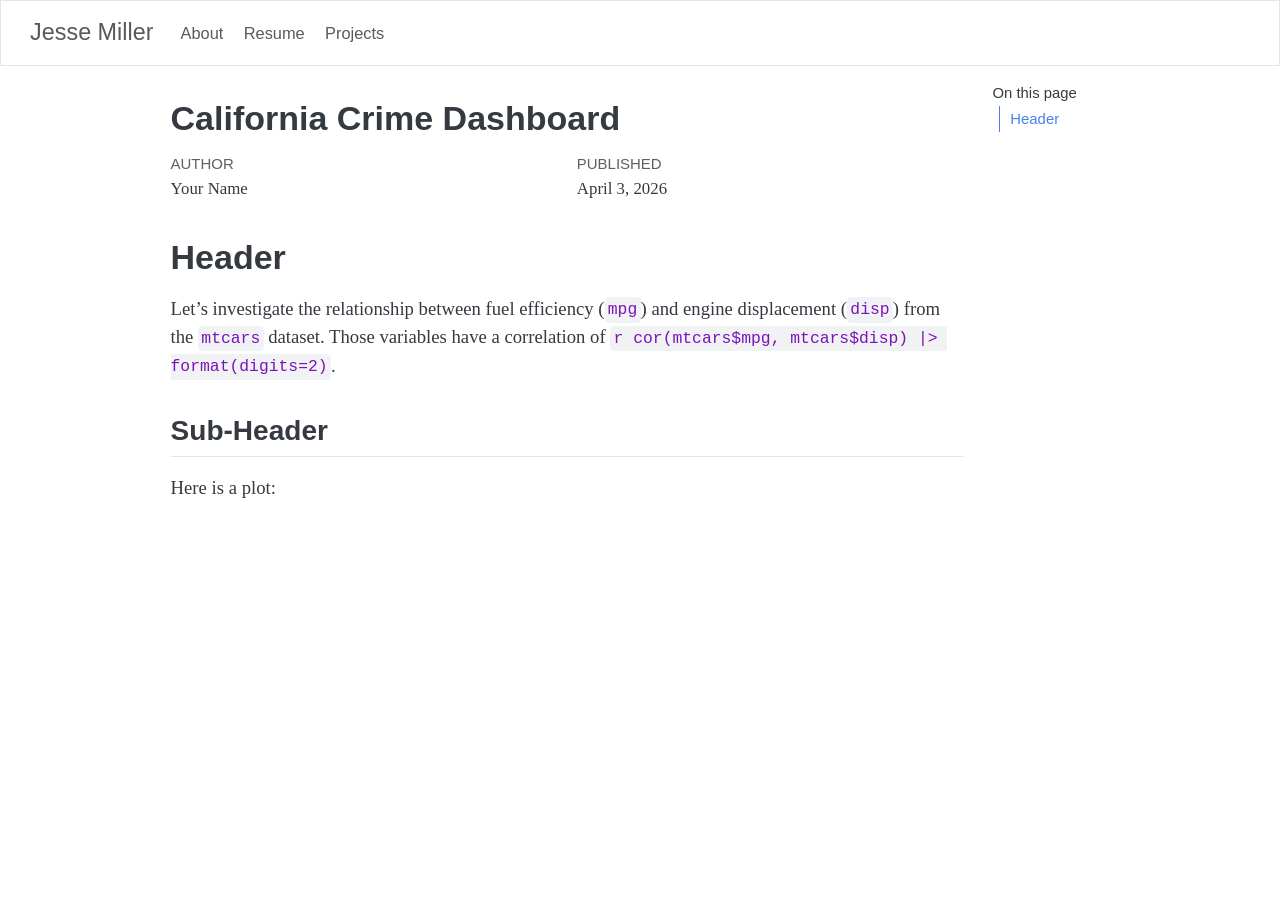
==== docs/projects/project1/index.html @ 8abe5ccd "adding quarto website" ====
<!DOCTYPE html>
<html xmlns="http://www.w3.org/1999/xhtml" lang="en" xml:lang="en"><head>

<meta charset="utf-8">
<meta name="generator" content="quarto-1.9.13">

<meta name="viewport" content="width=device-width, initial-scale=1.0, user-scalable=yes">

<meta name="author" content="Your Name">
<meta name="dcterms.date" content="2026-04-03">

<title>California Crime Dashboard – Jesse Miller</title>
<style>
code{white-space: pre-wrap;}
span.smallcaps{font-variant: small-caps;}
div.columns{display: flex; gap: min(4vw, 1.5em);}
div.column{flex: auto; overflow-x: auto;}
div.hanging-indent{margin-left: 1.5em; text-indent: -1.5em;}
ul.task-list{list-style: none;}
ul.task-list li input[type="checkbox"] {
  width: 0.8em;
  margin: 0 0.8em 0.2em -1em; /* quarto-specific, see https://github.com/quarto-dev/quarto-cli/issues/4556 */ 
  vertical-align: middle;
}
</style>


<script src="../../site_libs/quarto-nav/quarto-nav.js"></script>
<script src="../../site_libs/quarto-nav/headroom.min.js"></script>
<script src="../../site_libs/clipboard/clipboard.min.js"></script>
<script src="../../site_libs/quarto-search/autocomplete.umd.js"></script>
<script src="../../site_libs/quarto-search/fuse.min.js"></script>
<script src="../../site_libs/quarto-search/quarto-search.js"></script>
<meta name="quarto:offset" content="../../">
<script src="../../site_libs/quarto-html/quarto.js" type="module"></script>
<script src="../../site_libs/quarto-html/tabsets/tabsets.js" type="module"></script>
<script src="../../site_libs/quarto-html/axe/axe-check.js" type="module"></script>
<script src="../../site_libs/quarto-html/popper.min.js"></script>
<script src="../../site_libs/quarto-html/tippy.umd.min.js"></script>
<script src="../../site_libs/quarto-html/anchor.min.js"></script>
<link href="../../site_libs/quarto-html/tippy.css" rel="stylesheet">
<link href="../../site_libs/quarto-html/quarto-syntax-highlighting-ac077c1e730dfeb5e42400639d17284e.css" rel="stylesheet" id="quarto-text-highlighting-styles">
<script src="../../site_libs/bootstrap/bootstrap.min.js"></script>
<link href="../../site_libs/bootstrap/bootstrap-icons.css" rel="stylesheet">
<link href="../../site_libs/bootstrap/bootstrap-1468b5ae56889700a2b788e7f56f96da.min.css" rel="stylesheet" append-hash="true" id="quarto-bootstrap" data-mode="light">
<script id="quarto-search-options" type="application/json">{
  "location": "navbar",
  "copy-button": false,
  "collapse-after": 3,
  "panel-placement": "end",
  "type": "overlay",
  "limit": 50,
  "keyboard-shortcut": [
    "f",
    "/",
    "s"
  ],
  "show-item-context": false,
  "language": {
    "search-no-results-text": "No results",
    "search-matching-documents-text": "matching documents",
    "search-copy-link-title": "Copy link to search",
    "search-hide-matches-text": "Hide additional matches",
    "search-more-match-text": "more match in this document",
    "search-more-matches-text": "more matches in this document",
    "search-clear-button-title": "Clear",
    "search-text-placeholder": "",
    "search-detached-cancel-button-title": "Cancel",
    "search-submit-button-title": "Submit",
    "search-label": "Search"
  }
}</script>


<link rel="stylesheet" href="../../styles.css">
</head>

<body class="nav-fixed quarto-light">

<div id="quarto-search-results"></div>
  <header id="quarto-header" class="headroom fixed-top">
    <nav class="navbar navbar-expand-lg " data-bs-theme="dark">
      <div class="navbar-container container-fluid">
      <div class="navbar-brand-container mx-auto">
    <a class="navbar-brand" href="../../index.html">
    <span class="navbar-title">Jesse Miller</span>
    </a>
  </div>
            <div id="quarto-search" class="" title="Search"></div>
          <button class="navbar-toggler" type="button" data-bs-toggle="collapse" data-bs-target="#navbarCollapse" aria-controls="navbarCollapse" role="menu" aria-expanded="false" aria-label="Toggle navigation" onclick="if (window.quartoToggleHeadroom) { window.quartoToggleHeadroom(); }">
  <span class="navbar-toggler-icon"></span>
</button>
          <div class="collapse navbar-collapse" id="navbarCollapse">
            <ul class="navbar-nav navbar-nav-scroll me-auto">
  <li class="nav-item">
    <a class="nav-link" href="../../index.html"> 
<span class="menu-text">About</span></a>
  </li>  
  <li class="nav-item">
    <a class="nav-link" href="../../resume.html"> 
<span class="menu-text">Resume</span></a>
  </li>  
  <li class="nav-item">
    <a class="nav-link" href="../../projects.html"> 
<span class="menu-text">Projects</span></a>
  </li>  
</ul>
          </div> <!-- /navcollapse -->
            <div class="quarto-navbar-tools">
</div>
      </div> <!-- /container-fluid -->
    </nav>
</header>
<!-- content -->
<div id="quarto-content" class="quarto-container page-columns page-rows-contents page-layout-article page-navbar">
<!-- sidebar -->
<!-- margin-sidebar -->
    <div id="quarto-margin-sidebar" class="sidebar margin-sidebar">
        <nav id="TOC" role="doc-toc" class="toc-active">
    <h2 id="toc-title">On this page</h2>
   
  <ul>
  <li><a href="#header" id="toc-header" class="nav-link active" data-scroll-target="#header">Header</a>
  <ul class="collapse">
  <li><a href="#sub-header" id="toc-sub-header" class="nav-link" data-scroll-target="#sub-header">Sub-Header</a></li>
  </ul></li>
  </ul>
</nav>
    </div>
<!-- main -->
<main class="content" id="quarto-document-content">

<header id="title-block-header" class="quarto-title-block default">
<div class="quarto-title">
<h1 class="title">California Crime Dashboard</h1>
</div>



<div class="quarto-title-meta">

    <div>
    <div class="quarto-title-meta-heading">Author</div>
    <div class="quarto-title-meta-contents">
             <p>Your Name </p>
          </div>
  </div>
    
    <div>
    <div class="quarto-title-meta-heading">Published</div>
    <div class="quarto-title-meta-contents">
      <p class="date">April 3, 2026</p>
    </div>
  </div>
  
    
  </div>
  


</header>


<section id="header" class="level1">
<h1>Header</h1>
<p>Let’s investigate the relationship between fuel efficiency (<code>mpg</code>) and engine displacement (<code>disp</code>) from the <code>mtcars</code> dataset. Those variables have a correlation of <code>r cor(mtcars$mpg, mtcars$disp) |&gt; format(digits=2)</code>.</p>
<section id="sub-header" class="level2">
<h2 class="anchored" data-anchor-id="sub-header">Sub-Header</h2>
<p>Here is a plot:</p>


</section>
</section>

</main> <!-- /main -->
<script id="quarto-html-after-body" type="application/javascript">
  window.document.addEventListener("DOMContentLoaded", function (event) {
    const icon = "";
    const anchorJS = new window.AnchorJS();
    anchorJS.options = {
      placement: 'right',
      icon: icon
    };
    anchorJS.add('.anchored');
    const isCodeAnnotation = (el) => {
      for (const clz of el.classList) {
        if (clz.startsWith('code-annotation-')) {                     
          return true;
        }
      }
      return false;
    }
    const onCopySuccess = function(e) {
      // button target
      const button = e.trigger;
      // don't keep focus
      button.blur();
      // flash "checked"
      button.classList.add('code-copy-button-checked');
      var currentTitle = button.getAttribute("title");
      button.setAttribute("title", "Copied!");
      let tooltip;
      if (window.bootstrap) {
        button.setAttribute("data-bs-toggle", "tooltip");
        button.setAttribute("data-bs-placement", "left");
        button.setAttribute("data-bs-title", "Copied!");
        tooltip = new bootstrap.Tooltip(button, 
          { trigger: "manual", 
            customClass: "code-copy-button-tooltip",
            offset: [0, -8]});
        tooltip.show();    
      }
      setTimeout(function() {
        if (tooltip) {
          tooltip.hide();
          button.removeAttribute("data-bs-title");
          button.removeAttribute("data-bs-toggle");
          button.removeAttribute("data-bs-placement");
        }
        button.setAttribute("title", currentTitle);
        button.classList.remove('code-copy-button-checked');
      }, 1000);
      // clear code selection
      e.clearSelection();
    }
    const getTextToCopy = function(trigger) {
      const outerScaffold = trigger.parentElement.cloneNode(true);
      const codeEl = outerScaffold.querySelector('code');
      for (const childEl of codeEl.children) {
        if (isCodeAnnotation(childEl)) {
          childEl.remove();
        }
      }
      return codeEl.innerText;
    }
    const clipboard = new window.ClipboardJS('.code-copy-button:not([data-in-quarto-modal])', {
      text: getTextToCopy
    });
    clipboard.on('success', onCopySuccess);
    if (window.document.getElementById('quarto-embedded-source-code-modal')) {
      const clipboardModal = new window.ClipboardJS('.code-copy-button[data-in-quarto-modal]', {
        text: getTextToCopy,
        container: window.document.getElementById('quarto-embedded-source-code-modal')
      });
      clipboardModal.on('success', onCopySuccess);
    }
      var localhostRegex = new RegExp(/^(?:http|https):\/\/localhost\:?[0-9]*\//);
      var mailtoRegex = new RegExp(/^mailto:/);
        var filterRegex = new RegExp('/' + window.location.host + '/');
      var isInternal = (href) => {
          return filterRegex.test(href) || localhostRegex.test(href) || mailtoRegex.test(href);
      }
      // Inspect non-navigation links and adorn them if external
     var links = window.document.querySelectorAll('a[href]:not(.nav-link):not(.navbar-brand):not(.toc-action):not(.sidebar-link):not(.sidebar-item-toggle):not(.pagination-link):not(.no-external):not([aria-hidden]):not(.dropdown-item):not(.quarto-navigation-tool):not(.about-link)');
      for (var i=0; i<links.length; i++) {
        const link = links[i];
        if (!isInternal(link.href)) {
          // undo the damage that might have been done by quarto-nav.js in the case of
          // links that we want to consider external
          if (link.dataset.originalHref !== undefined) {
            link.href = link.dataset.originalHref;
          }
        }
      }
    function tippyHover(el, contentFn, onTriggerFn, onUntriggerFn) {
      const config = {
        allowHTML: true,
        maxWidth: 500,
        delay: 100,
        arrow: false,
        appendTo: function(el) {
            return el.parentElement;
        },
        interactive: true,
        interactiveBorder: 10,
        theme: 'quarto',
        placement: 'bottom-start',
      };
      if (contentFn) {
        config.content = contentFn;
      }
      if (onTriggerFn) {
        config.onTrigger = onTriggerFn;
      }
      if (onUntriggerFn) {
        config.onUntrigger = onUntriggerFn;
      }
      window.tippy(el, config); 
    }
    const noterefs = window.document.querySelectorAll('a[role="doc-noteref"]');
    for (var i=0; i<noterefs.length; i++) {
      const ref = noterefs[i];
      tippyHover(ref, function() {
        // use id or data attribute instead here
        let href = ref.getAttribute('data-footnote-href') || ref.getAttribute('href');
        try { href = new URL(href).hash; } catch {}
        const id = href.replace(/^#\/?/, "");
        const note = window.document.getElementById(id);
        if (note) {
          return note.innerHTML;
        } else {
          return "";
        }
      });
    }
    const xrefs = window.document.querySelectorAll('a.quarto-xref');
    const processXRef = (id, note) => {
      // Strip column container classes
      const stripColumnClz = (el) => {
        el.classList.remove("page-full", "page-columns");
        if (el.children) {
          for (const child of el.children) {
            stripColumnClz(child);
          }
        }
      }
      stripColumnClz(note)
      if (id === null || id.startsWith('sec-')) {
        // Special case sections, only their first couple elements
        const container = document.createElement("div");
        if (note.children && note.children.length > 2) {
          container.appendChild(note.children[0].cloneNode(true));
          for (let i = 1; i < note.children.length; i++) {
            const child = note.children[i];
            if (child.tagName === "P" && child.innerText === "") {
              continue;
            } else {
              container.appendChild(child.cloneNode(true));
              break;
            }
          }
          if (window.Quarto?.typesetMath) {
            window.Quarto.typesetMath(container);
          }
          return container.innerHTML
        } else {
          if (window.Quarto?.typesetMath) {
            window.Quarto.typesetMath(note);
          }
          return note.innerHTML;
        }
      } else {
        // Remove any anchor links if they are present
        const anchorLink = note.querySelector('a.anchorjs-link');
        if (anchorLink) {
          anchorLink.remove();
        }
        if (window.Quarto?.typesetMath) {
          window.Quarto.typesetMath(note);
        }
        if (note.classList.contains("callout")) {
          return note.outerHTML;
        } else {
          return note.innerHTML;
        }
      }
    }
    for (var i=0; i<xrefs.length; i++) {
      const xref = xrefs[i];
      tippyHover(xref, undefined, function(instance) {
        instance.disable();
        let url = xref.getAttribute('href');
        let hash = undefined; 
        if (url.startsWith('#')) {
          hash = url;
        } else {
          try { hash = new URL(url).hash; } catch {}
        }
        if (hash) {
          const id = hash.replace(/^#\/?/, "");
          const note = window.document.getElementById(id);
          if (note !== null) {
            try {
              const html = processXRef(id, note.cloneNode(true));
              instance.setContent(html);
            } finally {
              instance.enable();
              instance.show();
            }
          } else {
            // See if we can fetch this
            fetch(url.split('#')[0])
            .then(res => res.text())
            .then(html => {
              const parser = new DOMParser();
              const htmlDoc = parser.parseFromString(html, "text/html");
              const note = htmlDoc.getElementById(id);
              if (note !== null) {
                const html = processXRef(id, note);
                instance.setContent(html);
              } 
            }).finally(() => {
              instance.enable();
              instance.show();
            });
          }
        } else {
          // See if we can fetch a full url (with no hash to target)
          // This is a special case and we should probably do some content thinning / targeting
          fetch(url)
          .then(res => res.text())
          .then(html => {
            const parser = new DOMParser();
            const htmlDoc = parser.parseFromString(html, "text/html");
            const note = htmlDoc.querySelector('main.content');
            if (note !== null) {
              // This should only happen for chapter cross references
              // (since there is no id in the URL)
              // remove the first header
              if (note.children.length > 0 && note.children[0].tagName === "HEADER") {
                note.children[0].remove();
              }
              const html = processXRef(null, note);
              instance.setContent(html);
            } 
          }).finally(() => {
            instance.enable();
            instance.show();
          });
        }
      }, function(instance) {
      });
    }
        let selectedAnnoteEl;
        const selectorForAnnotation = ( cell, annotation) => {
          let cellAttr = 'data-code-cell="' + cell + '"';
          let lineAttr = 'data-code-annotation="' +  annotation + '"';
          const selector = 'span[' + cellAttr + '][' + lineAttr + ']';
          return selector;
        }
        const selectCodeLines = (annoteEl) => {
          const doc = window.document;
          const targetCell = annoteEl.getAttribute("data-target-cell");
          const targetAnnotation = annoteEl.getAttribute("data-target-annotation");
          const annoteSpan = window.document.querySelector(selectorForAnnotation(targetCell, targetAnnotation));
          const lines = annoteSpan.getAttribute("data-code-lines").split(",");
          const lineIds = lines.map((line) => {
            return targetCell + "-" + line;
          })
          let top = null;
          let height = null;
          let parent = null;
          if (lineIds.length > 0) {
              //compute the position of the single el (top and bottom and make a div)
              const el = window.document.getElementById(lineIds[0]);
              top = el.offsetTop;
              height = el.offsetHeight;
              parent = el.parentElement.parentElement;
            if (lineIds.length > 1) {
              const lastEl = window.document.getElementById(lineIds[lineIds.length - 1]);
              const bottom = lastEl.offsetTop + lastEl.offsetHeight;
              height = bottom - top;
            }
            if (top !== null && height !== null && parent !== null) {
              // cook up a div (if necessary) and position it 
              let div = window.document.getElementById("code-annotation-line-highlight");
              if (div === null) {
                div = window.document.createElement("div");
                div.setAttribute("id", "code-annotation-line-highlight");
                div.style.position = 'absolute';
                parent.appendChild(div);
              }
              div.style.top = top - 2 + "px";
              div.style.height = height + 4 + "px";
              div.style.left = 0;
              let gutterDiv = window.document.getElementById("code-annotation-line-highlight-gutter");
              if (gutterDiv === null) {
                gutterDiv = window.document.createElement("div");
                gutterDiv.setAttribute("id", "code-annotation-line-highlight-gutter");
                gutterDiv.style.position = 'absolute';
                const codeCell = window.document.getElementById(targetCell);
                const gutter = codeCell.querySelector('.code-annotation-gutter');
                gutter.appendChild(gutterDiv);
              }
              gutterDiv.style.top = top - 2 + "px";
              gutterDiv.style.height = height + 4 + "px";
            }
            selectedAnnoteEl = annoteEl;
          }
        };
        const unselectCodeLines = () => {
          const elementsIds = ["code-annotation-line-highlight", "code-annotation-line-highlight-gutter"];
          elementsIds.forEach((elId) => {
            const div = window.document.getElementById(elId);
            if (div) {
              div.remove();
            }
          });
          selectedAnnoteEl = undefined;
        };
          // Handle positioning of the toggle
      window.addEventListener(
        "resize",
        throttle(() => {
          elRect = undefined;
          if (selectedAnnoteEl) {
            selectCodeLines(selectedAnnoteEl);
          }
        }, 10)
      );
      function throttle(fn, ms) {
      let throttle = false;
      let timer;
        return (...args) => {
          if(!throttle) { // first call gets through
              fn.apply(this, args);
              throttle = true;
          } else { // all the others get throttled
              if(timer) clearTimeout(timer); // cancel #2
              timer = setTimeout(() => {
                fn.apply(this, args);
                timer = throttle = false;
              }, ms);
          }
        };
      }
        // Attach click handler to the DT
        const annoteDls = window.document.querySelectorAll('dt[data-target-cell]');
        for (const annoteDlNode of annoteDls) {
          annoteDlNode.addEventListener('click', (event) => {
            const clickedEl = event.target;
            if (clickedEl !== selectedAnnoteEl) {
              unselectCodeLines();
              const activeEl = window.document.querySelector('dt[data-target-cell].code-annotation-active');
              if (activeEl) {
                activeEl.classList.remove('code-annotation-active');
              }
              selectCodeLines(clickedEl);
              clickedEl.classList.add('code-annotation-active');
            } else {
              // Unselect the line
              unselectCodeLines();
              clickedEl.classList.remove('code-annotation-active');
            }
          });
        }
    const findCites = (el) => {
      const parentEl = el.parentElement;
      if (parentEl) {
        const cites = parentEl.dataset.cites;
        if (cites) {
          return {
            el,
            cites: cites.split(' ')
          };
        } else {
          return findCites(el.parentElement)
        }
      } else {
        return undefined;
      }
    };
    var bibliorefs = window.document.querySelectorAll('a[role="doc-biblioref"]');
    for (var i=0; i<bibliorefs.length; i++) {
      const ref = bibliorefs[i];
      const citeInfo = findCites(ref);
      if (citeInfo) {
        tippyHover(citeInfo.el, function() {
          var popup = window.document.createElement('div');
          citeInfo.cites.forEach(function(cite) {
            var citeDiv = window.document.createElement('div');
            citeDiv.classList.add('hanging-indent');
            citeDiv.classList.add('csl-entry');
            var biblioDiv = window.document.getElementById('ref-' + cite);
            if (biblioDiv) {
              citeDiv.innerHTML = biblioDiv.innerHTML;
            }
            popup.appendChild(citeDiv);
          });
          return popup.innerHTML;
        });
      }
    }
  });
  </script>
</div> <!-- /content -->




</body></html>
---- docs/site_libs/quarto-html/tippy.css ----
.tippy-box[data-animation=fade][data-state=hidden]{opacity:0}[data-tippy-root]{max-width:calc(100vw - 10px)}.tippy-box{position:relative;background-color:#333;color:#fff;border-radius:4px;font-size:14px;line-height:1.4;white-space:normal;outline:0;transition-property:transform,visibility,opacity}.tippy-box[data-placement^=top]>.tippy-arrow{bottom:0}.tippy-box[data-placement^=top]>.tippy-arrow:before{bottom:-7px;left:0;border-width:8px 8px 0;border-top-color:initial;transform-origin:center top}.tippy-box[data-placement^=bottom]>.tippy-arrow{top:0}.tippy-box[data-placement^=bottom]>.tippy-arrow:before{top:-7px;left:0;border-width:0 8px 8px;border-bottom-color:initial;transform-origin:center bottom}.tippy-box[data-placement^=left]>.tippy-arrow{right:0}.tippy-box[data-placement^=left]>.tippy-arrow:before{border-width:8px 0 8px 8px;border-left-color:initial;right:-7px;transform-origin:center left}.tippy-box[data-placement^=right]>.tippy-arrow{left:0}.tippy-box[data-placement^=right]>.tippy-arrow:before{left:-7px;border-width:8px 8px 8px 0;border-right-color:initial;transform-origin:center right}.tippy-box[data-inertia][data-state=visible]{transition-timing-function:cubic-bezier(.54,1.5,.38,1.11)}.tippy-arrow{width:16px;height:16px;color:#333}.tippy-arrow:before{content:"";position:absolute;border-color:transparent;border-style:solid}.tippy-content{position:relative;padding:5px 9px;z-index:1}
---- docs/site_libs/quarto-html/quarto-syntax-highlighting-ac077c1e730dfeb5e42400639d17284e.css ----
/* quarto syntax highlight colors */
:root {
  --quarto-hl-ot-color: #003B4F;
  --quarto-hl-at-color: #657422;
  --quarto-hl-ss-color: #20794D;
  --quarto-hl-an-color: #5E5E5E;
  --quarto-hl-fu-color: #4758AB;
  --quarto-hl-st-color: #20794D;
  --quarto-hl-cf-color: #003B4F;
  --quarto-hl-op-color: #5E5E5E;
  --quarto-hl-er-color: #AD0000;
  --quarto-hl-bn-color: #AD0000;
  --quarto-hl-al-color: #AD0000;
  --quarto-hl-va-color: #111111;
  --quarto-hl-bu-color: inherit;
  --quarto-hl-ex-color: inherit;
  --quarto-hl-pp-color: #AD0000;
  --quarto-hl-in-color: #5E5E5E;
  --quarto-hl-vs-color: #20794D;
  --quarto-hl-wa-color: #5E5E5E;
  --quarto-hl-do-color: #5E5E5E;
  --quarto-hl-im-color: #00769E;
  --quarto-hl-ch-color: #20794D;
  --quarto-hl-dt-color: #AD0000;
  --quarto-hl-fl-color: #AD0000;
  --quarto-hl-co-color: #5E5E5E;
  --quarto-hl-cv-color: #5E5E5E;
  --quarto-hl-cn-color: #8f5902;
  --quarto-hl-sc-color: #5E5E5E;
  --quarto-hl-dv-color: #AD0000;
  --quarto-hl-kw-color: #003B4F;
}

/* other quarto variables */
:root {
  --quarto-font-monospace: SFMono-Regular, Menlo, Monaco, Consolas, "Liberation Mono", "Courier New", monospace;
}

/* syntax highlight based on Pandoc's rules */
pre > code.sourceCode > span {
  color: #003B4F;
}

code.sourceCode > span {
  color: #003B4F;
}

div.sourceCode,
div.sourceCode pre.sourceCode {
  color: #003B4F;
}

/* Normal */
code span {
  color: #003B4F;
}

/* Alert */
code span.al {
  color: #AD0000;
  font-style: inherit;
}

/* Annotation */
code span.an {
  color: #5E5E5E;
  font-style: inherit;
}

/* Attribute */
code span.at {
  color: #657422;
  font-style: inherit;
}

/* BaseN */
code span.bn {
  color: #AD0000;
  font-style: inherit;
}

/* BuiltIn */
code span.bu {
  font-style: inherit;
}

/* ControlFlow */
code span.cf {
  color: #003B4F;
  font-weight: bold;
  font-style: inherit;
}

/* Char */
code span.ch {
  color: #20794D;
  font-style: inherit;
}

/* Constant */
code span.cn {
  color: #8f5902;
  font-style: inherit;
}

/* Comment */
code span.co {
  color: #5E5E5E;
  font-style: inherit;
}

/* CommentVar */
code span.cv {
  color: #5E5E5E;
  font-style: italic;
}

/* Documentation */
code span.do {
  color: #5E5E5E;
  font-style: italic;
}

/* DataType */
code span.dt {
  color: #AD0000;
  font-style: inherit;
}

/* DecVal */
code span.dv {
  color: #AD0000;
  font-style: inherit;
}

/* Error */
code span.er {
  color: #AD0000;
  font-style: inherit;
}

/* Extension */
code span.ex {
  font-style: inherit;
}

/* Float */
code span.fl {
  color: #AD0000;
  font-style: inherit;
}

/* Function */
code span.fu {
  color: #4758AB;
  font-style: inherit;
}

/* Import */
code span.im {
  color: #00769E;
  font-style: inherit;
}

/* Information */
code span.in {
  color: #5E5E5E;
  font-style: inherit;
}

/* Keyword */
code span.kw {
  color: #003B4F;
  font-weight: bold;
  font-style: inherit;
}

/* Operator */
code span.op {
  color: #5E5E5E;
  font-style: inherit;
}

/* Other */
code span.ot {
  color: #003B4F;
  font-style: inherit;
}

/* Preprocessor */
code span.pp {
  color: #AD0000;
  font-style: inherit;
}

/* SpecialChar */
code span.sc {
  color: #5E5E5E;
  font-style: inherit;
}

/* SpecialString */
code span.ss {
  color: #20794D;
  font-style: inherit;
}

/* String */
code span.st {
  color: #20794D;
  font-style: inherit;
}

/* Variable */
code span.va {
  color: #111111;
  font-style: inherit;
}

/* VerbatimString */
code span.vs {
  color: #20794D;
  font-style: inherit;
}

/* Warning */
code span.wa {
  color: #5E5E5E;
  font-style: italic;
}

.prevent-inlining {
  content: "</";
}

/*# sourceMappingURL=1ea6d01bc6c35c1b2edc43c07bed6db0.css.map */
---- docs/styles.css ----
/* css styles */
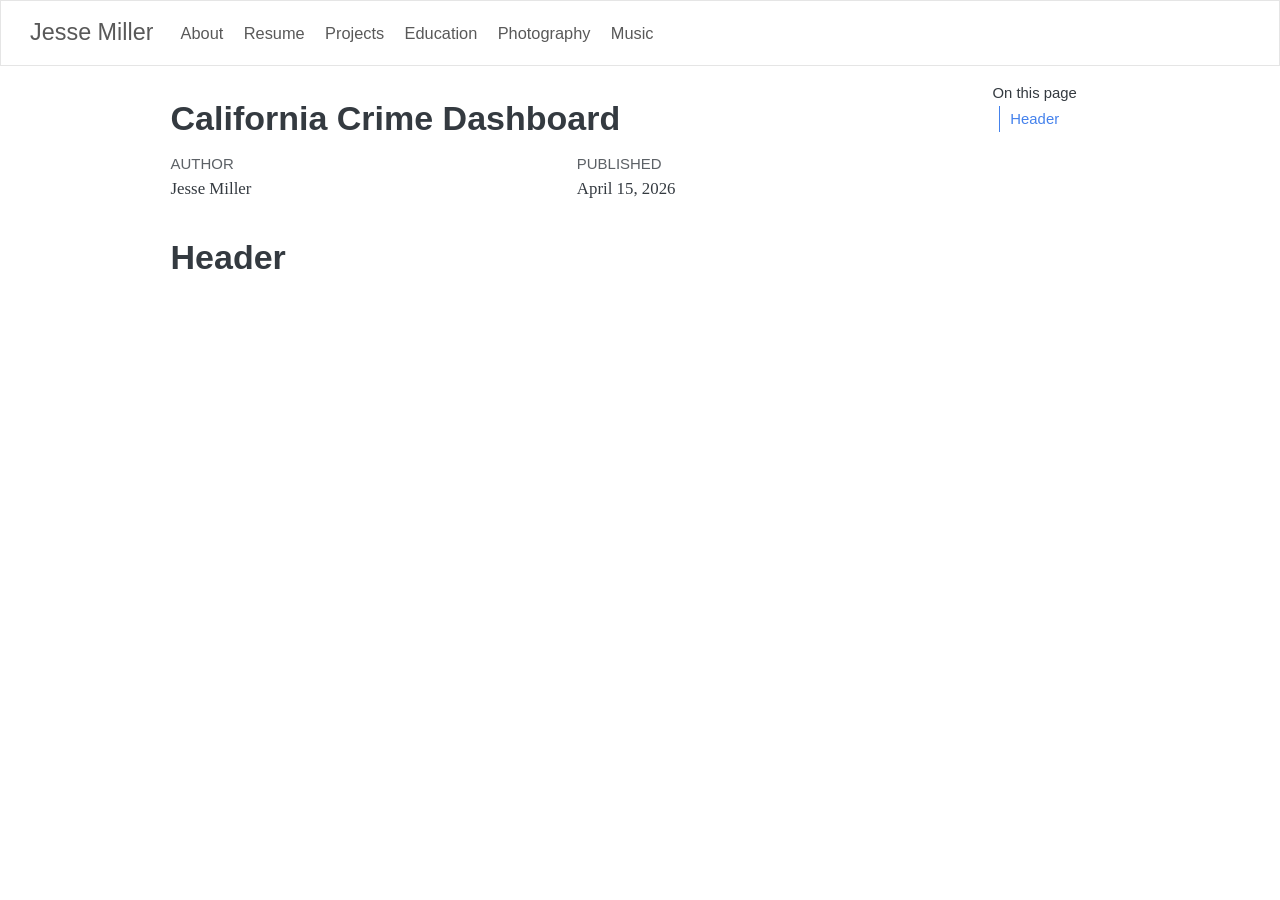
==== commit 77f0460e: "updated project code to have executable action" ====
--- a/docs/projects/project1/index.html
+++ b/docs/projects/project1/index.html
@@ -2,15 +2,18 @@
 <html xmlns="http://www.w3.org/1999/xhtml" lang="en" xml:lang="en"><head>
 
 <meta charset="utf-8">
-<meta name="generator" content="quarto-1.9.13">
+<meta name="generator" content="quarto-1.9.36">
 
 <meta name="viewport" content="width=device-width, initial-scale=1.0, user-scalable=yes">
 
-<meta name="author" content="Your Name">
-<meta name="dcterms.date" content="2026-04-03">
+<meta name="author" content="Jesse Miller">
+<meta name="dcterms.date" content="2026-04-15">
 
 <title>California Crime Dashboard – Jesse Miller</title>
 <style>
+/* Default styles provided by pandoc.
+** See https://pandoc.org/MANUAL.html#variables-for-html for config info.
+*/
 code{white-space: pre-wrap;}
 span.smallcaps{font-variant: small-caps;}
 div.columns{display: flex; gap: min(4vw, 1.5em);}
@@ -34,15 +37,14 @@
 <meta name="quarto:offset" content="../../">
 <script src="../../site_libs/quarto-html/quarto.js" type="module"></script>
 <script src="../../site_libs/quarto-html/tabsets/tabsets.js" type="module"></script>
-<script src="../../site_libs/quarto-html/axe/axe-check.js" type="module"></script>
 <script src="../../site_libs/quarto-html/popper.min.js"></script>
 <script src="../../site_libs/quarto-html/tippy.umd.min.js"></script>
 <script src="../../site_libs/quarto-html/anchor.min.js"></script>
 <link href="../../site_libs/quarto-html/tippy.css" rel="stylesheet">
-<link href="../../site_libs/quarto-html/quarto-syntax-highlighting-ac077c1e730dfeb5e42400639d17284e.css" rel="stylesheet" id="quarto-text-highlighting-styles">
+<link href="../../site_libs/quarto-html/quarto-syntax-highlighting-845c23b38eaddc0f92fda52bfe77a8c8.css" rel="stylesheet" id="quarto-text-highlighting-styles">
 <script src="../../site_libs/bootstrap/bootstrap.min.js"></script>
 <link href="../../site_libs/bootstrap/bootstrap-icons.css" rel="stylesheet">
-<link href="../../site_libs/bootstrap/bootstrap-1468b5ae56889700a2b788e7f56f96da.min.css" rel="stylesheet" append-hash="true" id="quarto-bootstrap" data-mode="light">
+<link href="../../site_libs/bootstrap/bootstrap-1b5cbb678aba238cc9ecc8dbef59e0a8.min.css" rel="stylesheet" append-hash="true" id="quarto-bootstrap" data-mode="light">
 <script id="quarto-search-options" type="application/json">{
   "location": "navbar",
   "copy-button": false,
@@ -104,6 +106,18 @@
     <a class="nav-link" href="../../projects.html"> 
 <span class="menu-text">Projects</span></a>
   </li>  
+  <li class="nav-item">
+    <a class="nav-link" href="../../education.html"> 
+<span class="menu-text">Education</span></a>
+  </li>  
+  <li class="nav-item">
+    <a class="nav-link" href="../../photography.html"> 
+<span class="menu-text">Photography</span></a>
+  </li>  
+  <li class="nav-item">
+    <a class="nav-link" href="../../music.html"> 
+<span class="menu-text">Music</span></a>
+  </li>  
 </ul>
           </div> <!-- /navcollapse -->
             <div class="quarto-navbar-tools">
@@ -120,10 +134,7 @@
     <h2 id="toc-title">On this page</h2>
    
   <ul>
-  <li><a href="#header" id="toc-header" class="nav-link active" data-scroll-target="#header">Header</a>
-  <ul class="collapse">
-  <li><a href="#sub-header" id="toc-sub-header" class="nav-link" data-scroll-target="#sub-header">Sub-Header</a></li>
-  </ul></li>
+  <li><a href="#header" id="toc-header" class="nav-link active" data-scroll-target="#header">Header</a></li>
   </ul>
 </nav>
     </div>
@@ -142,14 +153,14 @@
     <div>
     <div class="quarto-title-meta-heading">Author</div>
     <div class="quarto-title-meta-contents">
-             <p>Your Name </p>
+             <p>Jesse Miller </p>
           </div>
   </div>
     
     <div>
     <div class="quarto-title-meta-heading">Published</div>
     <div class="quarto-title-meta-contents">
-      <p class="date">April 3, 2026</p>
+      <p class="date">April 15, 2026</p>
     </div>
   </div>
   
@@ -163,13 +174,8 @@
 
 <section id="header" class="level1">
 <h1>Header</h1>
-<p>Let’s investigate the relationship between fuel efficiency (<code>mpg</code>) and engine displacement (<code>disp</code>) from the <code>mtcars</code> dataset. Those variables have a correlation of <code>r cor(mtcars$mpg, mtcars$disp) |&gt; format(digits=2)</code>.</p>
-<section id="sub-header" class="level2">
-<h2 class="anchored" data-anchor-id="sub-header">Sub-Header</h2>
-<p>Here is a plot:</p>
-
-
-</section>
+
+
 </section>
 
 </main> <!-- /main -->
--- a/docs/site_libs/quarto-html/quarto-syntax-highlighting-845c23b38eaddc0f92fda52bfe77a8c8.css
+++ b/docs/site_libs/quarto-html/quarto-syntax-highlighting-845c23b38eaddc0f92fda52bfe77a8c8.css
@@ -0,0 +1,236 @@
+/* quarto syntax highlight colors */
+:root {
+  --quarto-hl-ot-color: #003B4F;
+  --quarto-hl-at-color: #657422;
+  --quarto-hl-ss-color: #20794D;
+  --quarto-hl-an-color: #5E5E5E;
+  --quarto-hl-fu-color: #4758AB;
+  --quarto-hl-st-color: #20794D;
+  --quarto-hl-cf-color: #003B4F;
+  --quarto-hl-op-color: #5E5E5E;
+  --quarto-hl-er-color: #AD0000;
+  --quarto-hl-bn-color: #AD0000;
+  --quarto-hl-al-color: #AD0000;
+  --quarto-hl-va-color: #111111;
+  --quarto-hl-bu-color: inherit;
+  --quarto-hl-ex-color: inherit;
+  --quarto-hl-pp-color: #AD0000;
+  --quarto-hl-in-color: #5E5E5E;
+  --quarto-hl-vs-color: #20794D;
+  --quarto-hl-wa-color: #5E5E5E;
+  --quarto-hl-do-color: #5E5E5E;
+  --quarto-hl-im-color: #00769E;
+  --quarto-hl-ch-color: #20794D;
+  --quarto-hl-dt-color: #AD0000;
+  --quarto-hl-fl-color: #AD0000;
+  --quarto-hl-co-color: #5E5E5E;
+  --quarto-hl-cv-color: #5E5E5E;
+  --quarto-hl-cn-color: #8f5902;
+  --quarto-hl-sc-color: #5E5E5E;
+  --quarto-hl-dv-color: #AD0000;
+  --quarto-hl-kw-color: #003B4F;
+}
+
+/* other quarto variables */
+:root {
+  --quarto-font-monospace: SFMono-Regular, Menlo, Monaco, Consolas, "Liberation Mono", "Courier New", monospace;
+}
+
+/* syntax highlight based on Pandoc's rules */
+pre > code.sourceCode > span {
+  color: #003B4F;
+}
+
+code.sourceCode > span {
+  color: #003B4F;
+}
+
+div.sourceCode,
+div.sourceCode pre.sourceCode {
+  color: #003B4F;
+}
+
+/* Normal */
+code span {
+  color: #003B4F;
+}
+
+/* Alert */
+code span.al {
+  color: #AD0000;
+  font-style: inherit;
+}
+
+/* Annotation */
+code span.an {
+  color: #5E5E5E;
+  font-style: inherit;
+}
+
+/* Attribute */
+code span.at {
+  color: #657422;
+  font-style: inherit;
+}
+
+/* BaseN */
+code span.bn {
+  color: #AD0000;
+  font-style: inherit;
+}
+
+/* BuiltIn */
+code span.bu {
+  font-style: inherit;
+}
+
+/* ControlFlow */
+code span.cf {
+  color: #003B4F;
+  font-weight: bold;
+  font-style: inherit;
+}
+
+/* Char */
+code span.ch {
+  color: #20794D;
+  font-style: inherit;
+}
+
+/* Constant */
+code span.cn {
+  color: #8f5902;
+  font-style: inherit;
+}
+
+/* Comment */
+code span.co {
+  color: #5E5E5E;
+  font-style: inherit;
+}
+
+/* CommentVar */
+code span.cv {
+  color: #5E5E5E;
+  font-style: italic;
+}
+
+/* Documentation */
+code span.do {
+  color: #5E5E5E;
+  font-style: italic;
+}
+
+/* DataType */
+code span.dt {
+  color: #AD0000;
+  font-style: inherit;
+}
+
+/* DecVal */
+code span.dv {
+  color: #AD0000;
+  font-style: inherit;
+}
+
+/* Error */
+code span.er {
+  color: #AD0000;
+  font-style: inherit;
+}
+
+/* Extension */
+code span.ex {
+  font-style: inherit;
+}
+
+/* Float */
+code span.fl {
+  color: #AD0000;
+  font-style: inherit;
+}
+
+/* Function */
+code span.fu {
+  color: #4758AB;
+  font-style: inherit;
+}
+
+/* Import */
+code span.im {
+  color: #00769E;
+  font-style: inherit;
+}
+
+/* Information */
+code span.in {
+  color: #5E5E5E;
+  font-style: inherit;
+}
+
+/* Keyword */
+code span.kw {
+  color: #003B4F;
+  font-weight: bold;
+  font-style: inherit;
+}
+
+/* Operator */
+code span.op {
+  color: #5E5E5E;
+  font-style: inherit;
+}
+
+/* Other */
+code span.ot {
+  color: #003B4F;
+  font-style: inherit;
+}
+
+/* Preprocessor */
+code span.pp {
+  color: #AD0000;
+  font-style: inherit;
+}
+
+/* SpecialChar */
+code span.sc {
+  color: #5E5E5E;
+  font-style: inherit;
+}
+
+/* SpecialString */
+code span.ss {
+  color: #20794D;
+  font-style: inherit;
+}
+
+/* String */
+code span.st {
+  color: #20794D;
+  font-style: inherit;
+}
+
+/* Variable */
+code span.va {
+  color: #111111;
+  font-style: inherit;
+}
+
+/* VerbatimString */
+code span.vs {
+  color: #20794D;
+  font-style: inherit;
+}
+
+/* Warning */
+code span.wa {
+  color: #5E5E5E;
+  font-style: italic;
+}
+
+.prevent-inlining {
+  content: "</";
+}
+
+/*# sourceMappingURL=ac89f0bb514bba72461919f78549e31c.css.map */
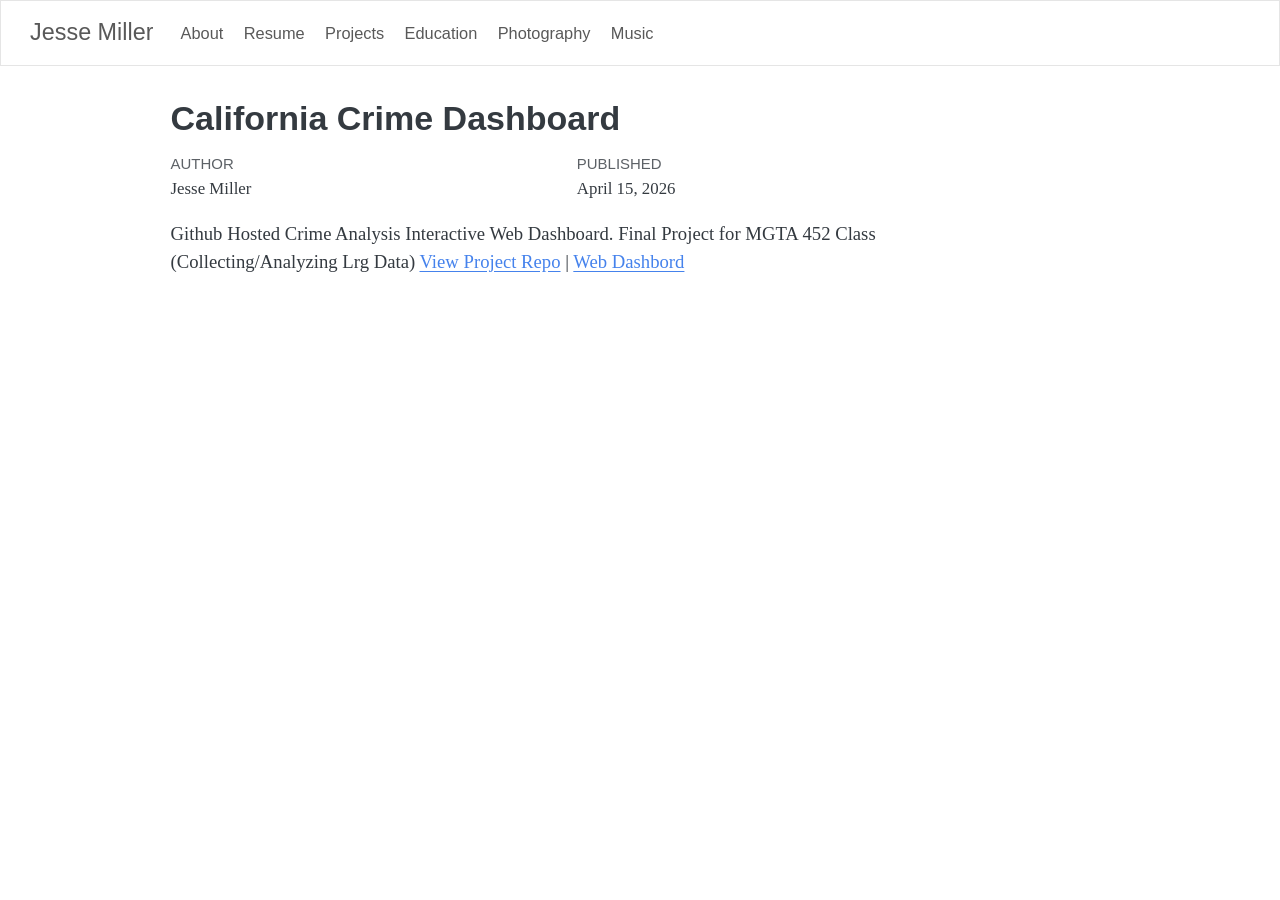
==== commit b2fe7427: "updates" ====
--- a/docs/projects/project1/index.html
+++ b/docs/projects/project1/index.html
@@ -129,14 +129,8 @@
 <div id="quarto-content" class="quarto-container page-columns page-rows-contents page-layout-article page-navbar">
 <!-- sidebar -->
 <!-- margin-sidebar -->
-    <div id="quarto-margin-sidebar" class="sidebar margin-sidebar">
-        <nav id="TOC" role="doc-toc" class="toc-active">
-    <h2 id="toc-title">On this page</h2>
-   
-  <ul>
-  <li><a href="#header" id="toc-header" class="nav-link active" data-scroll-target="#header">Header</a></li>
-  </ul>
-</nav>
+    <div id="quarto-margin-sidebar" class="sidebar margin-sidebar zindex-bottom">
+        
     </div>
 <!-- main -->
 <main class="content" id="quarto-document-content">
@@ -172,11 +166,9 @@
 </header>
 
 
-<section id="header" class="level1">
-<h1>Header</h1>
-
-
-</section>
+<p>Github Hosted Crime Analysis Interactive Web Dashboard. Final Project for MGTA 452 Class (Collecting/Analyzing Lrg Data) <a href="https://github.com/rsm-fluan/california-crime-dashboard">View Project Repo</a> | <a href="https://rsm-fluan.github.io/california-crime-dashboard/">Web Dashbord</a></p>
+
+
 
 </main> <!-- /main -->
 <script id="quarto-html-after-body" type="application/javascript">
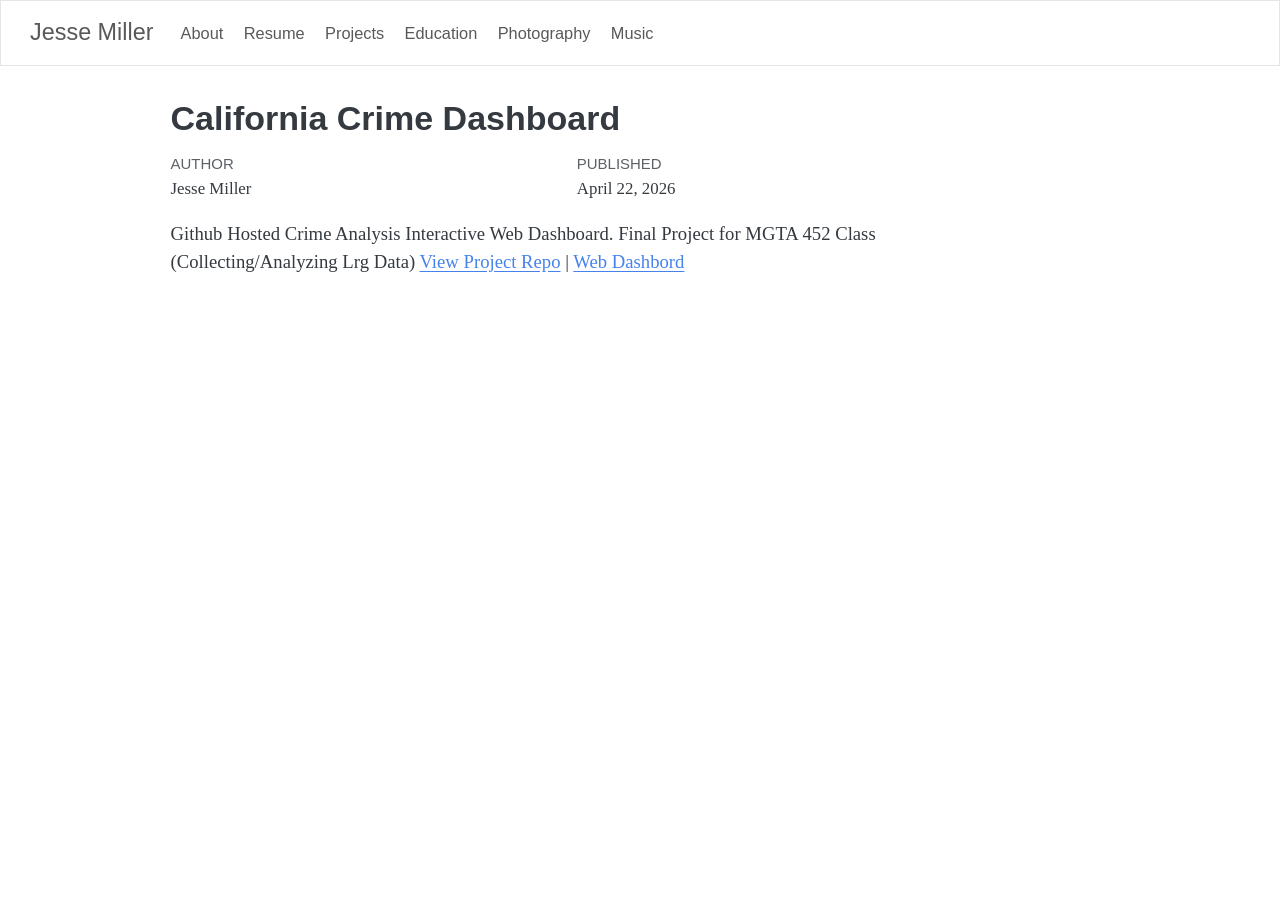
==== commit b5bcf87d: "fixes" ====
--- a/docs/projects/project1/index.html
+++ b/docs/projects/project1/index.html
@@ -7,7 +7,7 @@
 <meta name="viewport" content="width=device-width, initial-scale=1.0, user-scalable=yes">
 
 <meta name="author" content="Jesse Miller">
-<meta name="dcterms.date" content="2026-04-15">
+<meta name="dcterms.date" content="2026-04-22">
 
 <title>California Crime Dashboard – Jesse Miller</title>
 <style>
@@ -154,7 +154,7 @@
     <div>
     <div class="quarto-title-meta-heading">Published</div>
     <div class="quarto-title-meta-contents">
-      <p class="date">April 15, 2026</p>
+      <p class="date">April 22, 2026</p>
     </div>
   </div>
   
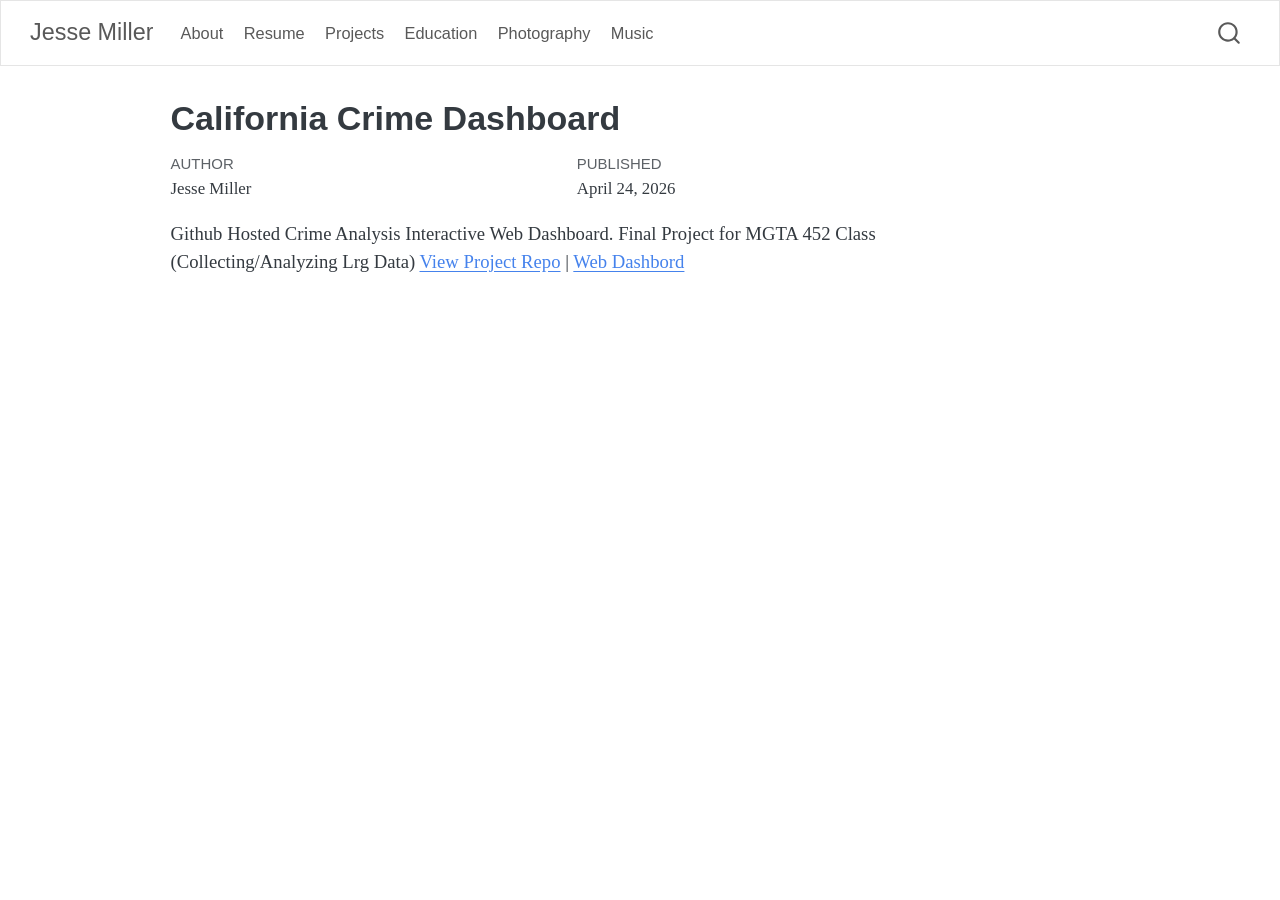
==== commit d164db2b: "hiding code" ====
--- a/docs/projects/project1/index.html
+++ b/docs/projects/project1/index.html
@@ -2,18 +2,15 @@
 <html xmlns="http://www.w3.org/1999/xhtml" lang="en" xml:lang="en"><head>
 
 <meta charset="utf-8">
-<meta name="generator" content="quarto-1.9.36">
+<meta name="generator" content="quarto-1.9.13">
 
 <meta name="viewport" content="width=device-width, initial-scale=1.0, user-scalable=yes">
 
 <meta name="author" content="Jesse Miller">
-<meta name="dcterms.date" content="2026-04-22">
+<meta name="dcterms.date" content="2026-04-24">
 
 <title>California Crime Dashboard – Jesse Miller</title>
 <style>
-/* Default styles provided by pandoc.
-** See https://pandoc.org/MANUAL.html#variables-for-html for config info.
-*/
 code{white-space: pre-wrap;}
 span.smallcaps{font-variant: small-caps;}
 div.columns{display: flex; gap: min(4vw, 1.5em);}
@@ -37,14 +34,15 @@
 <meta name="quarto:offset" content="../../">
 <script src="../../site_libs/quarto-html/quarto.js" type="module"></script>
 <script src="../../site_libs/quarto-html/tabsets/tabsets.js" type="module"></script>
+<script src="../../site_libs/quarto-html/axe/axe-check.js" type="module"></script>
 <script src="../../site_libs/quarto-html/popper.min.js"></script>
 <script src="../../site_libs/quarto-html/tippy.umd.min.js"></script>
 <script src="../../site_libs/quarto-html/anchor.min.js"></script>
 <link href="../../site_libs/quarto-html/tippy.css" rel="stylesheet">
-<link href="../../site_libs/quarto-html/quarto-syntax-highlighting-845c23b38eaddc0f92fda52bfe77a8c8.css" rel="stylesheet" id="quarto-text-highlighting-styles">
+<link href="../../site_libs/quarto-html/quarto-syntax-highlighting-ac077c1e730dfeb5e42400639d17284e.css" rel="stylesheet" id="quarto-text-highlighting-styles">
 <script src="../../site_libs/bootstrap/bootstrap.min.js"></script>
 <link href="../../site_libs/bootstrap/bootstrap-icons.css" rel="stylesheet">
-<link href="../../site_libs/bootstrap/bootstrap-1b5cbb678aba238cc9ecc8dbef59e0a8.min.css" rel="stylesheet" append-hash="true" id="quarto-bootstrap" data-mode="light">
+<link href="../../site_libs/bootstrap/bootstrap-1468b5ae56889700a2b788e7f56f96da.min.css" rel="stylesheet" append-hash="true" id="quarto-bootstrap" data-mode="light">
 <script id="quarto-search-options" type="application/json">{
   "location": "navbar",
   "copy-button": false,
@@ -154,7 +152,7 @@
     <div>
     <div class="quarto-title-meta-heading">Published</div>
     <div class="quarto-title-meta-contents">
-      <p class="date">April 22, 2026</p>
+      <p class="date">April 24, 2026</p>
     </div>
   </div>
   
--- a/docs/site_libs/quarto-html/quarto-syntax-highlighting-ac077c1e730dfeb5e42400639d17284e.css
+++ b/docs/site_libs/quarto-html/quarto-syntax-highlighting-ac077c1e730dfeb5e42400639d17284e.css
@@ -0,0 +1,236 @@
+/* quarto syntax highlight colors */
+:root {
+  --quarto-hl-ot-color: #003B4F;
+  --quarto-hl-at-color: #657422;
+  --quarto-hl-ss-color: #20794D;
+  --quarto-hl-an-color: #5E5E5E;
+  --quarto-hl-fu-color: #4758AB;
+  --quarto-hl-st-color: #20794D;
+  --quarto-hl-cf-color: #003B4F;
+  --quarto-hl-op-color: #5E5E5E;
+  --quarto-hl-er-color: #AD0000;
+  --quarto-hl-bn-color: #AD0000;
+  --quarto-hl-al-color: #AD0000;
+  --quarto-hl-va-color: #111111;
+  --quarto-hl-bu-color: inherit;
+  --quarto-hl-ex-color: inherit;
+  --quarto-hl-pp-color: #AD0000;
+  --quarto-hl-in-color: #5E5E5E;
+  --quarto-hl-vs-color: #20794D;
+  --quarto-hl-wa-color: #5E5E5E;
+  --quarto-hl-do-color: #5E5E5E;
+  --quarto-hl-im-color: #00769E;
+  --quarto-hl-ch-color: #20794D;
+  --quarto-hl-dt-color: #AD0000;
+  --quarto-hl-fl-color: #AD0000;
+  --quarto-hl-co-color: #5E5E5E;
+  --quarto-hl-cv-color: #5E5E5E;
+  --quarto-hl-cn-color: #8f5902;
+  --quarto-hl-sc-color: #5E5E5E;
+  --quarto-hl-dv-color: #AD0000;
+  --quarto-hl-kw-color: #003B4F;
+}
+
+/* other quarto variables */
+:root {
+  --quarto-font-monospace: SFMono-Regular, Menlo, Monaco, Consolas, "Liberation Mono", "Courier New", monospace;
+}
+
+/* syntax highlight based on Pandoc's rules */
+pre > code.sourceCode > span {
+  color: #003B4F;
+}
+
+code.sourceCode > span {
+  color: #003B4F;
+}
+
+div.sourceCode,
+div.sourceCode pre.sourceCode {
+  color: #003B4F;
+}
+
+/* Normal */
+code span {
+  color: #003B4F;
+}
+
+/* Alert */
+code span.al {
+  color: #AD0000;
+  font-style: inherit;
+}
+
+/* Annotation */
+code span.an {
+  color: #5E5E5E;
+  font-style: inherit;
+}
+
+/* Attribute */
+code span.at {
+  color: #657422;
+  font-style: inherit;
+}
+
+/* BaseN */
+code span.bn {
+  color: #AD0000;
+  font-style: inherit;
+}
+
+/* BuiltIn */
+code span.bu {
+  font-style: inherit;
+}
+
+/* ControlFlow */
+code span.cf {
+  color: #003B4F;
+  font-weight: bold;
+  font-style: inherit;
+}
+
+/* Char */
+code span.ch {
+  color: #20794D;
+  font-style: inherit;
+}
+
+/* Constant */
+code span.cn {
+  color: #8f5902;
+  font-style: inherit;
+}
+
+/* Comment */
+code span.co {
+  color: #5E5E5E;
+  font-style: inherit;
+}
+
+/* CommentVar */
+code span.cv {
+  color: #5E5E5E;
+  font-style: italic;
+}
+
+/* Documentation */
+code span.do {
+  color: #5E5E5E;
+  font-style: italic;
+}
+
+/* DataType */
+code span.dt {
+  color: #AD0000;
+  font-style: inherit;
+}
+
+/* DecVal */
+code span.dv {
+  color: #AD0000;
+  font-style: inherit;
+}
+
+/* Error */
+code span.er {
+  color: #AD0000;
+  font-style: inherit;
+}
+
+/* Extension */
+code span.ex {
+  font-style: inherit;
+}
+
+/* Float */
+code span.fl {
+  color: #AD0000;
+  font-style: inherit;
+}
+
+/* Function */
+code span.fu {
+  color: #4758AB;
+  font-style: inherit;
+}
+
+/* Import */
+code span.im {
+  color: #00769E;
+  font-style: inherit;
+}
+
+/* Information */
+code span.in {
+  color: #5E5E5E;
+  font-style: inherit;
+}
+
+/* Keyword */
+code span.kw {
+  color: #003B4F;
+  font-weight: bold;
+  font-style: inherit;
+}
+
+/* Operator */
+code span.op {
+  color: #5E5E5E;
+  font-style: inherit;
+}
+
+/* Other */
+code span.ot {
+  color: #003B4F;
+  font-style: inherit;
+}
+
+/* Preprocessor */
+code span.pp {
+  color: #AD0000;
+  font-style: inherit;
+}
+
+/* SpecialChar */
+code span.sc {
+  color: #5E5E5E;
+  font-style: inherit;
+}
+
+/* SpecialString */
+code span.ss {
+  color: #20794D;
+  font-style: inherit;
+}
+
+/* String */
+code span.st {
+  color: #20794D;
+  font-style: inherit;
+}
+
+/* Variable */
+code span.va {
+  color: #111111;
+  font-style: inherit;
+}
+
+/* VerbatimString */
+code span.vs {
+  color: #20794D;
+  font-style: inherit;
+}
+
+/* Warning */
+code span.wa {
+  color: #5E5E5E;
+  font-style: italic;
+}
+
+.prevent-inlining {
+  content: "</";
+}
+
+/*# sourceMappingURL=1ea6d01bc6c35c1b2edc43c07bed6db0.css.map */
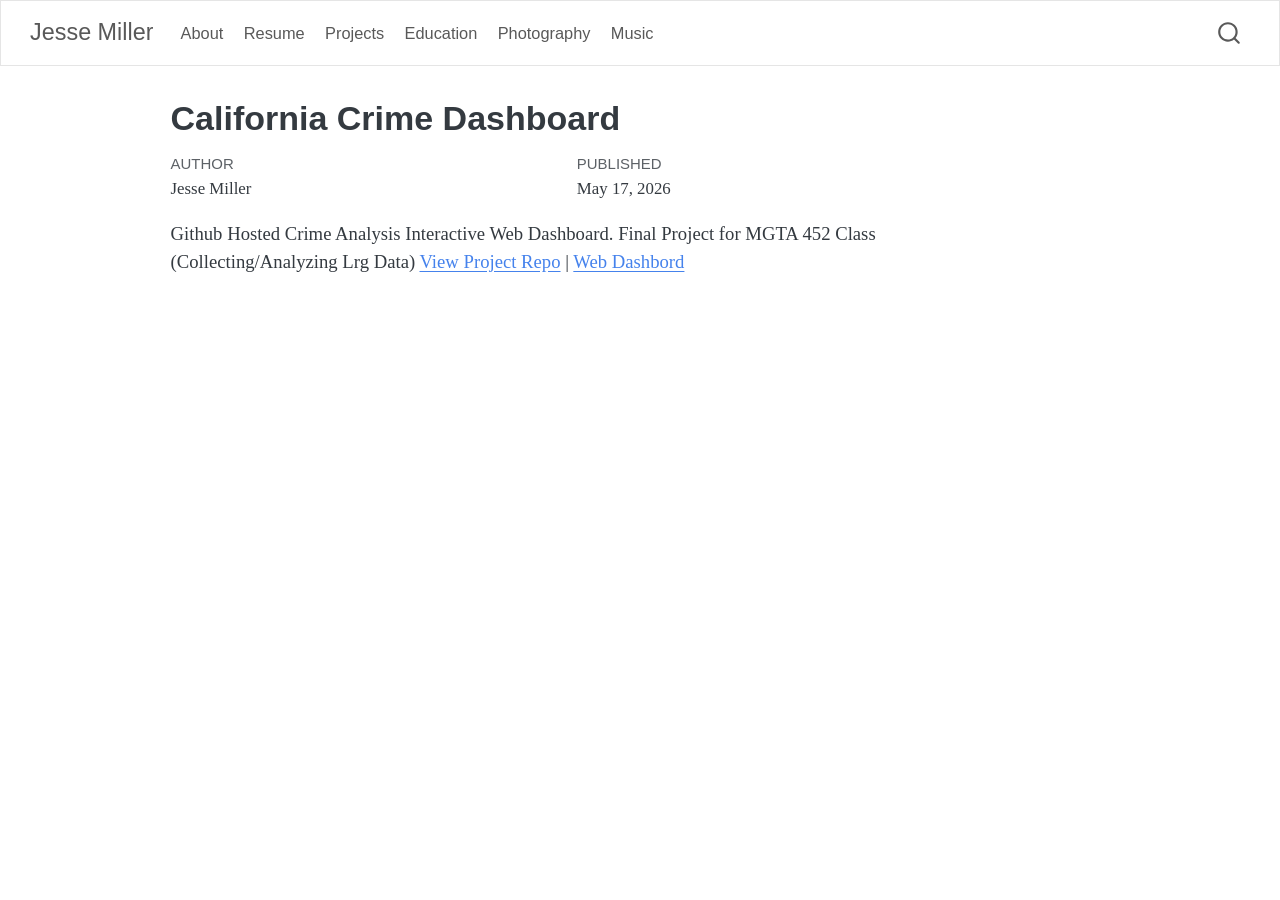
==== commit 01ae6dde: "added blueprinty csv" ====
--- a/docs/projects/project1/index.html
+++ b/docs/projects/project1/index.html
@@ -7,7 +7,7 @@
 <meta name="viewport" content="width=device-width, initial-scale=1.0, user-scalable=yes">
 
 <meta name="author" content="Jesse Miller">
-<meta name="dcterms.date" content="2026-04-24">
+<meta name="dcterms.date" content="2026-05-17">
 
 <title>California Crime Dashboard – Jesse Miller</title>
 <style>
@@ -152,7 +152,7 @@
     <div>
     <div class="quarto-title-meta-heading">Published</div>
     <div class="quarto-title-meta-contents">
-      <p class="date">April 24, 2026</p>
+      <p class="date">May 17, 2026</p>
     </div>
   </div>
   
